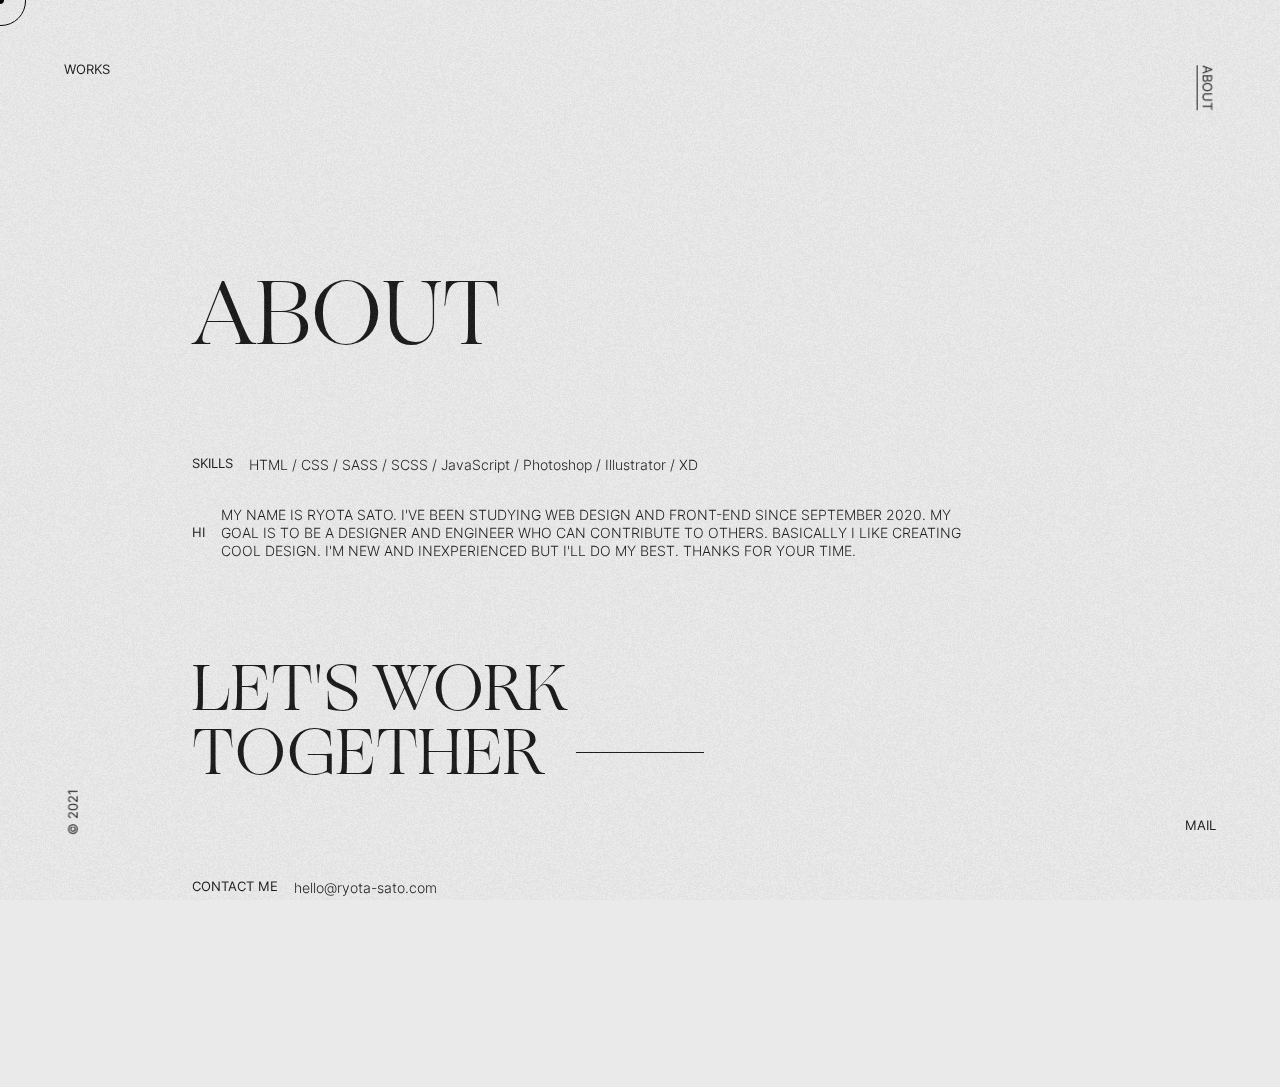
==== about/index.html @ 5ea76bb0 "Add files via upload" ====
<!DOCTYPE html>
<html lang="en" class="bg-light scroll-none-x">

<!-- Mirrored from ryota-sato.com/about/ by HTTrack Website Copier/3.x [XR&CO'2014], Sun, 23 Jul 2023 17:08:43 GMT -->
<head>
    <meta charset="UTF-8">
    <meta name="viewport" content="width=device-width, initial-scale=1.0">
    <title>About - Ryota Sato Portfolio</title>
    <meta name="description" content="Portfolio of Ryota Sato, a web designer and front-end engineer based in Japan.">
    <link rel="icon" type="image/png" href="../images/icon.png">
    <link rel="stylesheet" href="../styles/loader-sub.min.css">
    <script src="../scripts/vendors/pace.min.js"></script>
    <script src="../scripts/vendors/TweenMax.min.js"></script>
    <link rel="stylesheet" href="../styles/vendors/bootstrap-reboot.min.css">
    <link rel="stylesheet" href="../styles/style.min.css">
</head>
<body class="scroll-none-x bg-light c-dark">
    <div class="loader-bg bg-dark"></div>
    <div class="noise"></div>
    <div class="wrapper">
        <div class="cursor"></div>
        <div class="follower"></div>
        <div class="container">
            <header class="header text-upper">
                <div class="header-menu-left-container">
                    <a href="../index.html" class="header-menu-left left-in-right line-dark c-dark">Works</a>
                </div>
                <div class="header-menu-right-container">
                    <a href="index.html" class="header-menu-right to-right line-dark c-dark">About</a>
                </div>
            </header>
            <div id="luxy">
                <main class="main">
                    <div class="about">
                        <div class="about-title-container text-upper">
                            <h2 class="about-title">About</h2>
                        </div>
                        <div class="about-text-container">
                            <div class="about-text-inner">
                                <h3 class="about-text-one c-dark text-upper">Skills</h3>
                                <p class="about-text-two c-dark">HTML / CSS / SASS / SCSS / JavaScript / Photoshop / Illustrator / XD</p>
                            </div>
                            <div class="about-text-inner text-upper">
                                <h3 class="about-text-one c-dark">Hi</h3>
                                <p class="about-text-two c-dark">My name is Ryota Sato. I've been Studying Web design and Front-end since September 2020. My goal is to be a Designer and Engineer who can Contribute to others. Basically I like creating cool design. I'm new and inexperienced but I'll do my best. Thanks for your time.</p>
                            </div>
                        </div>
                    </div>
                    <div class="contact">
                        <div class="contact-title-container text-upper">
                            <h2 class="contact-title">Let's work</h2>
                            <h2 class="contact-title bar bar-dark">together</h2>
                        </div>
                        <div class="contact-text-container">
                            <div class="contact-text-inner">
                                <h3 class="contact-text-one c-dark text-upper">Contact me</h3>
                                <a href="mailto:hello@ryota-sato.com" class="contact-text-two c-dark left-in-right line-dark">hello@ryota-sato.com</a>
                            </div>
                        </div>
                    </div>
                </main>
            </div>
            <footer class="footer text-upper">
                <div class="footer-menu-left-container">
                    <p class="footer-menu-right c-dark">&copy; 2021</p>
                </div>
                <div class="footer-menu-right-container">
                    <a href="mailto:hello@ryota-sato.com" class="footer-menu-left left-in-right line-dark c-dark">Mail</a>
                </div>
            </footer>
        </div>
    </div>
    <script src="../scripts/vendors/luxy.min.js"></script>
    <script src="../scripts/vendors/jquery-3.5.1.min.js"></script>
    <script src="../scripts/vendors/cursor.min.js"></script>
    <script charset="utf-8">
        var isMobile=/iPhone|iPad|Android/i.test(navigator.userAgent);isMobile||luxy.init({wrapper:"#luxy",wrapperSpeed:.065});
    </script>
    <!-- Thank you for reading -->
</body>

<!-- Mirrored from ryota-sato.com/about/ by HTTrack Website Copier/3.x [XR&CO'2014], Sun, 23 Jul 2023 17:08:43 GMT -->
</html>
---- styles/loader-sub.min.css ----
.pace{display:none}.loader-bg{-webkit-transform:translateY(100vh);transform:translateY(100vh);-webkit-transition:all .5s cubic-bezier(.96,.37,.25,1);transition:all .5s cubic-bezier(.96,.37,.25,1)}.pace-running .loader-bg{-webkit-transform:translateY(0);transform:translateY(0)}.pace-done .loader-bg{-webkit-transform:translateY(-100vh);transform:translateY(-100vh);-webkit-transition:all 1s cubic-bezier(.96,.37,.25,1);transition:all 1s cubic-bezier(.96,.37,.25,1)}
---- styles/style.min.css ----
@font-face{font-family:Ogg;src:url("../fonts/Ogg-Regular.woff2") format("woff2"),url("../fonts/Ogg-Regular.woff") format("woff");font-weight:400;font-style:normal}@font-face{font-family:Inter;src:url("../fonts/Inter-Light.woff2") format("woff2"),url("../fonts/Inter-Light.woff") format("woff");font-weight:300;font-style:normal}@font-face{font-family:Inter;src:url("../fonts/Inter-Regular.woff2") format("woff2"),url("../fonts/Inter-Regular.woff") format("woff");font-weight:400;font-style:normal}body,html{-ms-overflow-style:none;scrollbar-width:none;cursor:none}body::-webkit-scrollbar,html::-webkit-scrollbar{display:none}.scroll-none-x{overflow-x:hidden}.scroll-none-y{overflow-y:hidden}body,h1,h2,h3{font-family:Ogg,sans-serif;font-weight:400;letter-spacing:0;line-height:1}h1,h2,h3{-webkit-margin-before:0;margin-block-start:0;-webkit-margin-after:0;margin-block-end:0}a{position:relative;text-decoration:none;cursor:none}p{-webkit-margin-before:0;margin-block-start:0;-webkit-margin-after:0;margin-block-end:0}ul{-webkit-padding-start:0;padding-inline-start:0;margin:0}.c-light{color:#eaeaea}.c-dark{color:#1a1a1a}.bg-light{background-color:#eaeaea}.bg-dark{background-color:#1a1a1a}.text-upper{text-transform:uppercase}.text-center{text-align:center}.center{position:absolute;top:50%;left:50%;-webkit-transform:translate(-50%,-50%);transform:translate(-50%,-50%)}.noise::before{position:fixed;top:0;left:0;width:100vw;height:100vh;content:"";opacity:.03;z-index:1000;pointer-events:none;background-image:url("../images/noise.gif")}.footer,.header{z-index:300}.about-title,.article-next-text,.article-title-one,.contact-title,.header-side-left,.header-side-right,.item-title,.loader-footer,.loader-header,.slide-bg-title{white-space:nowrap}.cursor,.follower,.item,.loader-bg,.slide-text-left,.slide-text-right{will-change:transform}.about-text-one,.about-text-two,.article-next-title,.article-text-one,.article-text-two,.article-title-two,.contact-text-one,.contact-text-two,.footer-menu-left,.footer-menu-right,.header-menu-left,.header-menu-right,.item-title-number,.loader-footer,.loader-header{font-family:Inter,sans-serif}.about-text-one,.article-next-title,.article-text-one,.article-title-two,.contact-text-one,.footer-menu-left,.footer-menu-right,.header-menu-left,.header-menu-right,.item-title-number,.loader-footer,.loader-header{font-weight:400}.about-text-two,.article-text-two,.contact-text-two{font-weight:300}.img{width:100%;height:auto}.cursor,.follower{position:fixed;top:0;left:0;pointer-events:none;border-radius:50%;mix-blend-mode:difference;-webkit-transform:scale(1);transform:scale(1)}.cursor{width:8px;height:8px;z-index:999;background-color:#eaeaea}.cursor.is-active{-webkit-transform:scale(0);transform:scale(0)}.follower{display:-webkit-box;display:-ms-flexbox;display:flex;-webkit-box-align:center;-ms-flex-align:center;align-items:center;-webkit-box-pack:center;-ms-flex-pack:center;justify-content:center;width:48px;height:48px;border:1px solid #eaeaea;z-index:998;-webkit-transition:-webkit-transform .3s;transition:-webkit-transform .3s;transition:transform .3s;transition:transform .3s,-webkit-transform .3s}.follower.is-active{background-color:#eaeaea;-webkit-transform:scale(2);transform:scale(2)}.left-in-right::after{position:absolute;bottom:-3px;left:0;content:'';width:100%;height:1px;-webkit-transform:scaleX(0);transform:scaleX(0);-webkit-transform-origin:right top;transform-origin:right top;-webkit-transition:-webkit-transform .3s;transition:-webkit-transform .3s;transition:transform .3s;transition:transform .3s,-webkit-transform .3s}.left-in-right:hover::after{-webkit-transform-origin:left top;transform-origin:left top;-webkit-transform:scaleX(1);transform:scaleX(1)}.to-right::after{position:absolute;bottom:-3px;right:0;content:'';width:100%;height:1px;-webkit-transform-origin:left top;transform-origin:left top;-webkit-transition:-webkit-transform .3s;transition:-webkit-transform .3s;transition:transform .3s;transition:transform .3s,-webkit-transform .3s}.to-right:hover::after{-webkit-transform:scaleX(0);transform:scaleX(0);-webkit-transform-origin:right top;transform-origin:right top}.line-light::after{background-color:#eaeaea}.line-dark::after{background-color:#1a1a1a}.contact-title{display:-webkit-box;display:-ms-flexbox;display:flex;-webkit-box-align:center;-ms-flex-align:center;align-items:center}.bar::after{content:"";display:block;height:1px;width:10vw;margin-left:2.5vw}.bar-light::after{background-color:#eaeaea}.bar-dark::after{background-color:#1a1a1a}.fadeIn{opacity:0;-webkit-transform:translateY(25px);transform:translateY(25px);-webkit-transition:all 1s;transition:all 1s}.fadeIn.view{opacity:1;-webkit-transform:none;transform:none}.loader-bg{position:fixed;width:100vw;height:100vh}.loader-footer-container,.loader-header-container{position:fixed;left:50%;-webkit-transform:translateX(-50%);transform:translateX(-50%)}.loader-header-container{top:5vw}.loader-footer-container{bottom:5vw}.wrapper{opacity:0;-webkit-transition:opacity 1s ease 1s;transition:opacity 1s ease 1s}.footer-menu-left-container,.footer-menu-right-container,.header-menu-left-container,.header-menu-right-container{overflow:hidden;padding-bottom:3px}.footer-menu-left,.header-menu-left{-webkit-transform:translateY(125%) rotate(5deg);transform:translateY(125%) rotate(5deg)}.footer-menu-right,.header-menu-right{-webkit-transform:translateY(125%) rotate(-5deg);transform:translateY(125%) rotate(-5deg)}.footer-menu-left,.footer-menu-right,.header-menu-left,.header-menu-right{-webkit-transition:-webkit-transform 1s ease 1s;transition:-webkit-transform 1s ease 1s;transition:transform 1s ease 1s;transition:transform 1s ease 1s,-webkit-transform 1s ease 1s;display:inline-block}.pace-done .wrapper{opacity:1}.pace-done .footer-menu-left,.pace-done .footer-menu-right,.pace-done .header-menu-left,.pace-done .header-menu-right{-webkit-transform:none;transform:none}.pace-done .loader-footer,.pace-done .loader-header,.pace-done .pace .pace-progress::after{opacity:0;-webkit-transition:opacity .3s;transition:opacity .3s}.slide-text-right{-webkit-animation:slide-text-right 15s linear infinite;animation:slide-text-right 15s linear infinite}@-webkit-keyframes slide-text-right{0%{-webkit-transform:translateX(0);transform:translateX(0)}100%{-webkit-transform:translateX(100%);transform:translateX(100%)}}@keyframes slide-text-right{0%{-webkit-transform:translateX(0);transform:translateX(0)}100%{-webkit-transform:translateX(100%);transform:translateX(100%)}}.slide-text-left{-webkit-animation:slide-text-left 15s linear infinite;animation:slide-text-left 15s linear infinite}@-webkit-keyframes slide-text-left{0%{-webkit-transform:translateX(0);transform:translateX(0)}100%{-webkit-transform:translateX(-100%);transform:translateX(-100%)}}@keyframes slide-text-left{0%{-webkit-transform:translateX(0);transform:translateX(0)}100%{-webkit-transform:translateX(-100%);transform:translateX(-100%)}}.header{position:absolute;top:0;left:0;width:100vw;height:auto;display:-webkit-box;display:-ms-flexbox;display:flex;-webkit-box-align:center;-ms-flex-align:center;align-items:center}.header-menu-left-container,.header-menu-right-container{position:fixed;top:5vw}.header-menu-right-container{right:5vw;-webkit-transform:translate(25%,100%) rotate(90deg);transform:translate(25%,100%) rotate(90deg)}.header-menu-left-container{left:5vw}.footer{position:relative;width:100vw}.footer-menu-left-container,.footer-menu-right-container{position:fixed;bottom:5vw}.footer-menu-left-container{left:5vw;-webkit-transform:translate(-25%,-100%) rotate(-90deg);transform:translate(-25%,-100%) rotate(-90deg)}.footer-menu-right-container{display:-webkit-box;display:-ms-flexbox;display:flex;right:5vw}.item-container{display:-webkit-box;display:-ms-flexbox;display:flex;-webkit-box-align:center;-ms-flex-align:center;align-items:center;-webkit-box-orient:vertical;-webkit-box-direction:normal;-ms-flex-direction:column;flex-direction:column}.item-hover,.item-inner{position:static!important}.item-title{position:relative;line-height:1.1}.item-title-number{position:absolute;pointer-events:none;right:-4vw;font-size:1vw}.item-img{width:30vw}#item1,#item2,#item3{position:absolute!important;top:50%!important;left:50%!important;-webkit-transform:translate(-50%,-50%)!important;transform:translate(-50%,-50%)!important;z-index:-1}.about,.contact{width:70vw;margin-right:auto;margin-left:auto}.about-text-two{width:60vw;line-height:1.3}.article-hero-container{position:relative}.article-img-container{width:70vw;margin-right:auto;margin-left:auto}.article-img-desktop-container{width:70vw;margin-right:auto;margin-left:auto}.article-text-container{width:60vw;margin-right:auto;margin-left:auto;position:relative}.article-img-mobile-container{display:-webkit-box;display:-ms-flexbox;display:flex;-ms-flex-wrap:wrap;flex-wrap:wrap;-webkit-box-pack:justify;-ms-flex-pack:justify;justify-content:space-between;width:70vw;margin-right:auto;margin-left:auto}.article-next-title{display:-webkit-box;display:-ms-flexbox;display:flex;-webkit-box-align:center;-ms-flex-align:center;align-items:center}.article-next-title-container{display:-webkit-box;display:-ms-flexbox;display:flex;-webkit-box-pack:center;-ms-flex-pack:center;justify-content:center}.article-next-text-container{display:-webkit-box;display:-ms-flexbox;display:flex;-webkit-box-pack:center;-ms-flex-pack:center;justify-content:center}.slide-bg-title{padding-right:2.5vw}.slide-bg-title-container{position:relative;pointer-events:none}.slide-bg-title-inner .fadeIn{display:-webkit-box;display:-ms-flexbox;display:flex}@media screen and (max-width:579px){.about{margin-top:15vh}}@media screen and (min-width:580px){.about{margin-top:30vh}}@media screen and (max-width:767px){body,h1,h2,h3{font-size:10px}.about-text-two,.article-text-two,.contact-text-two{font-size:12px}.about-text-one,.contact-text-one{margin-bottom:2.5vw}.article-text-inner:nth-of-type(2),.article-text-inner:nth-of-type(3){margin-top:5vw}.article-img-mobile{width:70vw}.about-text-inner:nth-of-type(1){margin-bottom:5vw}.article-next-title-container,.article-text-one{margin-bottom:2.5vw}.article-title-container:nth-of-type(1){margin-top:115px}.article-next-text-container,.contact{margin-bottom:115px}.article-img-mobile-container,.article-next-title-container,.article-text-container{margin-top:57px}.about,.about-title-container,.article-img-desktop-container,.article-img-mobile-container .fadeIn:nth-of-type(1),.article-img-mobile-container .fadeIn:nth-of-type(2),.article-text-container,.article-title-container:nth-of-type(2),.contact-title-container{margin-bottom:57px}}@media screen and (min-width:768px){body,h1,h2,h3{font-size:1vw}.about-text-two,.article-text-two,.contact-text-two{font-size:1.1vw}.about-text-inner,.contact-text-inner{display:-webkit-box;display:-ms-flexbox;display:flex;-webkit-box-align:center;-ms-flex-align:center;align-items:center}.article-text-container{display:-webkit-box;display:-ms-flexbox;display:flex;-ms-flex-pack:distribute;justify-content:space-around;-webkit-box-align:center;-ms-flex-align:center;align-items:center}.article-img-mobile{width:20vw}.about-text-one,.contact-text-one{margin-right:1.25vw}.about-text-inner:nth-of-type(1){margin-bottom:2.5vw}.article-next-title-container,.article-text-one{margin-bottom:1.25vw}.article-title-container:nth-of-type(1){margin-top:15vw}.article-next-text-container,.contact{margin-bottom:15vw}.article-img-mobile-container,.article-next-title-container,.article-text-container{margin-top:7.5vw}.about,.about-title-container,.article-img-desktop-container,.article-text-container,.article-title-container:nth-of-type(2),.contact-title-container{margin-bottom:7.5vw}}@media screen and (max-width:999px){.item-title,.slide-bg-title{font-size:10vw}.about-title,.article-next-text,.article-title-one{font-size:9vw}.contact-title{font-size:6vw}.item-title-container{line-height:10vw}.article-title-container{line-height:9vw}.slide-bg-title-container{padding-top:10vw;padding-bottom:10vw}}@media screen and (min-width:1000px){.item-title,.slide-bg-title{font-size:8vw}.about-title,.article-next-text,.article-title-one{font-size:7vw}.contact-title{font-size:5vw}.item-title-container{line-height:8vw}.article-title-container{line-height:7vw}.slide-bg-title-container{padding-top:8vw;padding-bottom:8vw}}@media screen and (max-width:1024px){#item1,#item2,#item3,.cursor,.follower,.item-title-number{display:none}.item-container{margin-top:40vh;margin-bottom:40vh}}@media screen and (min-width:1025px){.item-container{margin-top:30vh;margin-bottom:30vh}.item-img,.item-title-number{opacity:0}.item-hover:hover .item-img,.item-hover:hover .item-title-number{opacity:1}.item-hover:hover .item-img,.item-hover:hover .item-title-number,.item-img,.item-title-number{-webkit-transition:opacity .3s;transition:opacity .3s}}
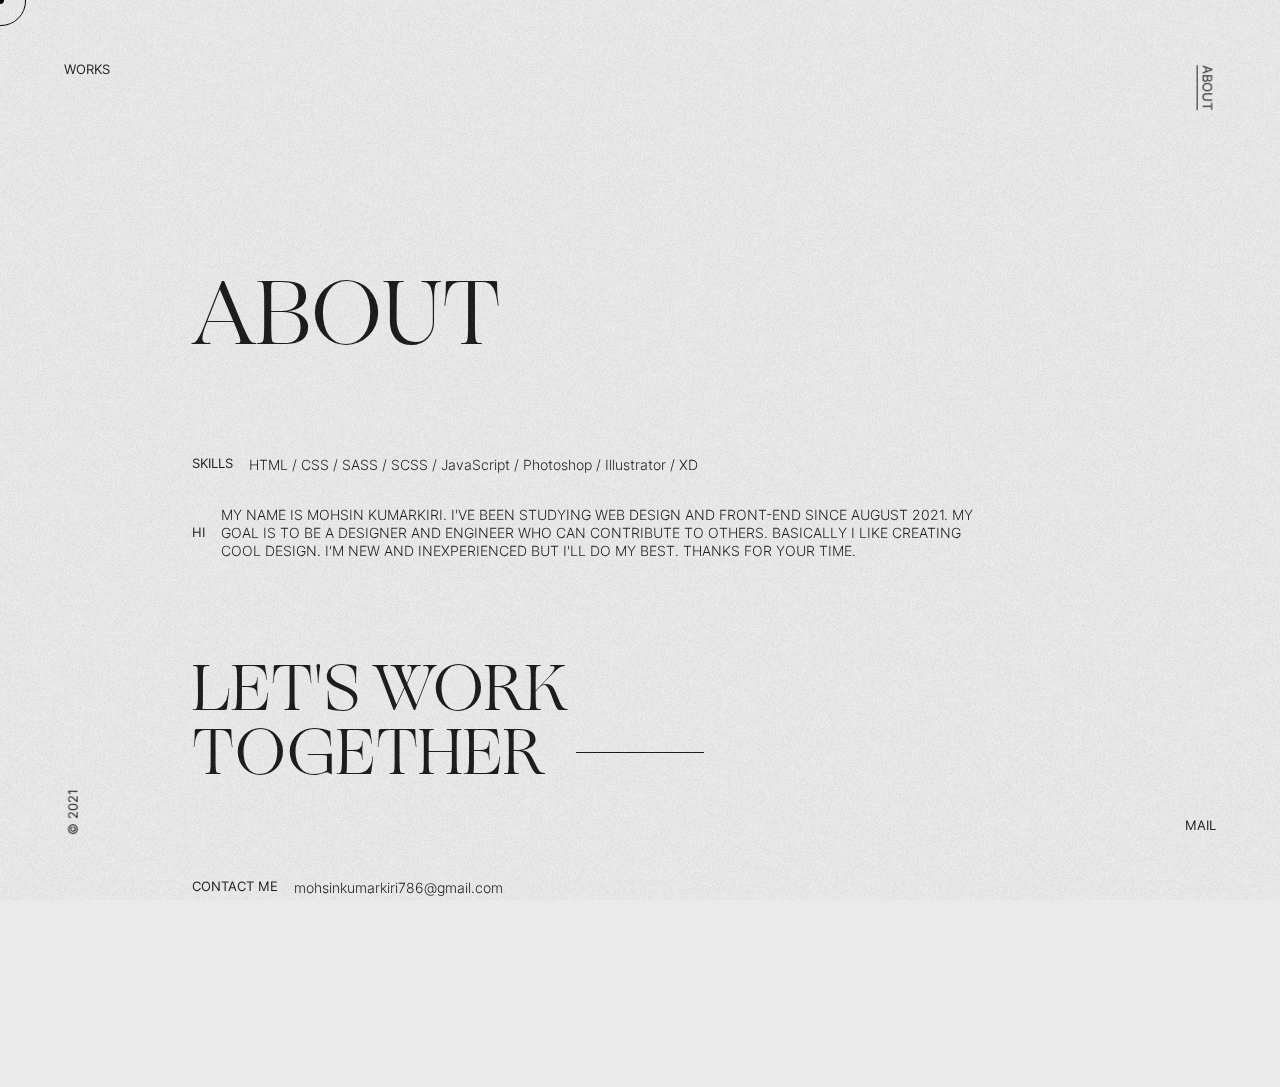
==== commit b165ae18: "Update index.html" ====
--- a/about/index.html
+++ b/about/index.html
@@ -1,12 +1,12 @@
 <!DOCTYPE html>
 <html lang="en" class="bg-light scroll-none-x">
 
-<!-- Mirrored from ryota-sato.com/about/ by HTTrack Website Copier/3.x [XR&CO'2014], Sun, 23 Jul 2023 17:08:43 GMT -->
+
 <head>
     <meta charset="UTF-8">
     <meta name="viewport" content="width=device-width, initial-scale=1.0">
-    <title>About - Ryota Sato Portfolio</title>
-    <meta name="description" content="Portfolio of Ryota Sato, a web designer and front-end engineer based in Japan.">
+    <title>About - Mohsin Kumarkiri's Portfolio</title>
+    <meta name="description" content="Portfolio of Mohsin, a web designer and front-end engineer from India.">
     <link rel="icon" type="image/png" href="../images/icon.png">
     <link rel="stylesheet" href="../styles/loader-sub.min.css">
     <script src="../scripts/vendors/pace.min.js"></script>
@@ -42,7 +42,7 @@
                             </div>
                             <div class="about-text-inner text-upper">
                                 <h3 class="about-text-one c-dark">Hi</h3>
-                                <p class="about-text-two c-dark">My name is Ryota Sato. I've been Studying Web design and Front-end since September 2020. My goal is to be a Designer and Engineer who can Contribute to others. Basically I like creating cool design. I'm new and inexperienced but I'll do my best. Thanks for your time.</p>
+                                <p class="about-text-two c-dark">My name is Mohsin Kumarkiri. I've been Studying Web design and Front-end since August 2021. My goal is to be a Designer and Engineer who can Contribute to others. Basically I like creating cool design. I'm new and inexperienced but I'll do my best. Thanks for your time.</p>
                             </div>
                         </div>
                     </div>
@@ -54,7 +54,7 @@
                         <div class="contact-text-container">
                             <div class="contact-text-inner">
                                 <h3 class="contact-text-one c-dark text-upper">Contact me</h3>
-                                <a href="mailto:hello@ryota-sato.com" class="contact-text-two c-dark left-in-right line-dark">hello@ryota-sato.com</a>
+                                <a href="mailto:mohsinkumarkiri786@gmail.com" class="contact-text-two c-dark left-in-right line-dark">mohsinkumarkiri786@gmail.com</a>
                             </div>
                         </div>
                     </div>
@@ -65,7 +65,7 @@
                     <p class="footer-menu-right c-dark">&copy; 2021</p>
                 </div>
                 <div class="footer-menu-right-container">
-                    <a href="mailto:hello@ryota-sato.com" class="footer-menu-left left-in-right line-dark c-dark">Mail</a>
+                    <a href="mailto:mohsinkumarkiri786@gmail.com" class="footer-menu-left left-in-right line-dark c-dark">Mail</a>
                 </div>
             </footer>
         </div>
@@ -79,5 +79,4 @@
     <!-- Thank you for reading -->
 </body>
 
-<!-- Mirrored from ryota-sato.com/about/ by HTTrack Website Copier/3.x [XR&CO'2014], Sun, 23 Jul 2023 17:08:43 GMT -->
 </html>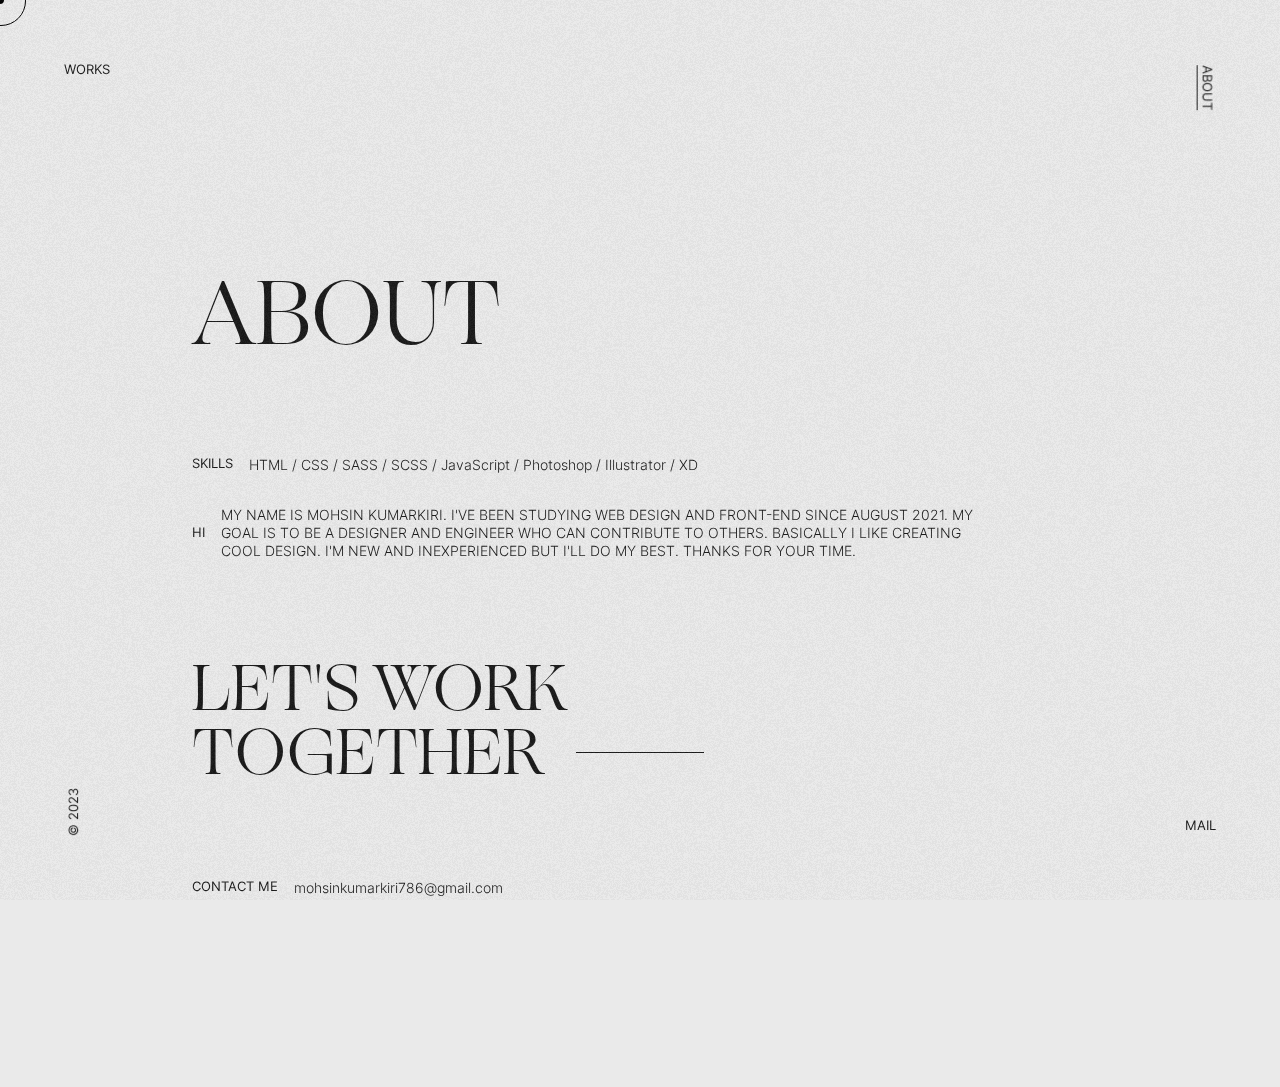
==== commit d9a41e09: "." ====
--- a/about/index.html
+++ b/about/index.html
@@ -62,7 +62,7 @@
             </div>
             <footer class="footer text-upper">
                 <div class="footer-menu-left-container">
-                    <p class="footer-menu-right c-dark">&copy; 2021</p>
+                    <p class="footer-menu-right c-dark">&copy; 2023</p>
                 </div>
                 <div class="footer-menu-right-container">
                     <a href="mailto:mohsinkumarkiri786@gmail.com" class="footer-menu-left left-in-right line-dark c-dark">Mail</a>
